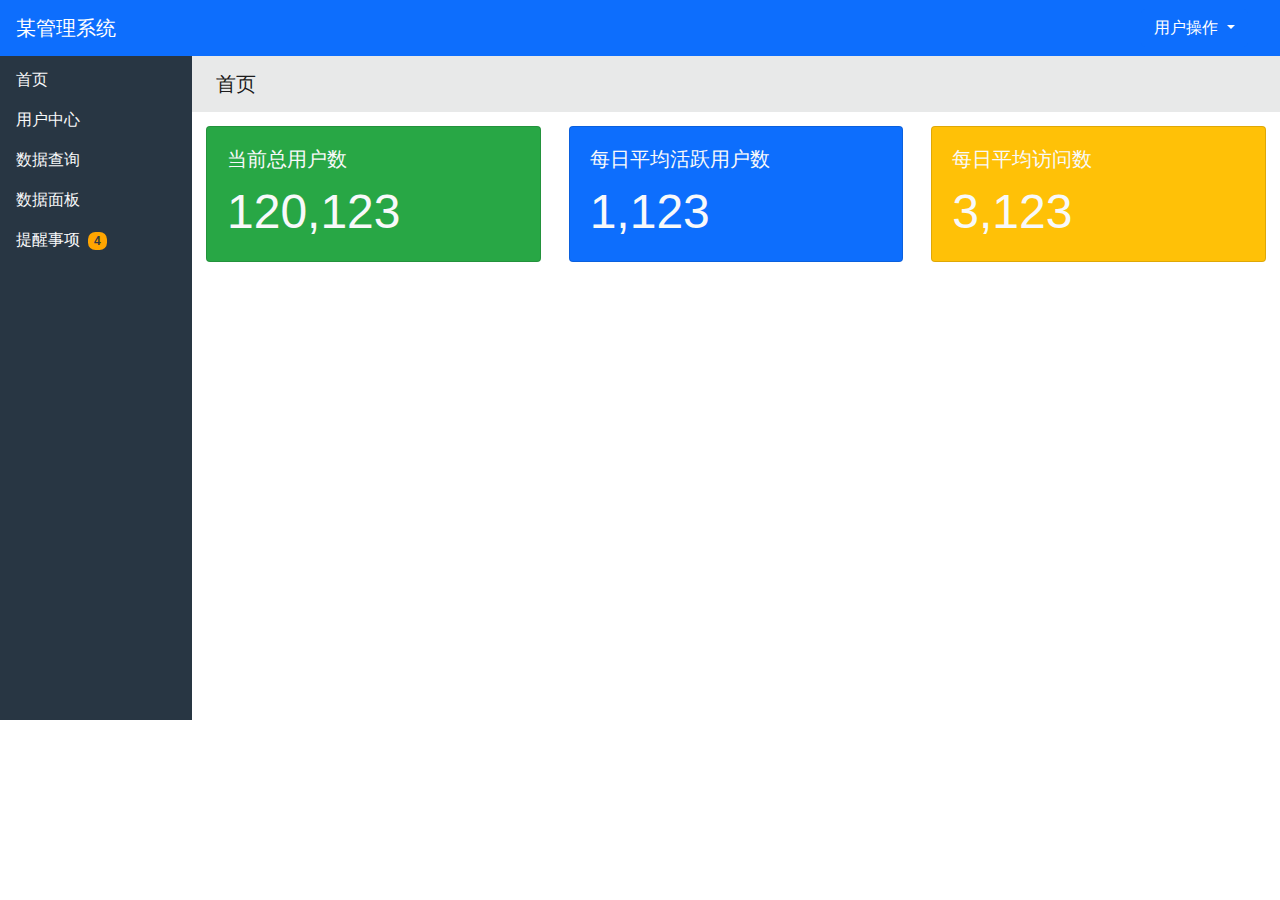
==== index.html @ 73bb6fa7 "上传bs4综合练习" ====
<!doctype html>
<html lang="en">
  <head>
    <meta charset="utf-8">
    <meta name="viewport" content="width=device-width, initial-scale=1, shrink-to-fit=no">
    <link rel="stylesheet" href="css/bootstrap.min.css">
    <title>某管理系统</title>
    <style>
        .sl{
            margin-top: 3.5rem;
            width: 12rem;
            background: #283643;
            height: 41.5rem;
        }
        .hv:hover{
            background: #3c4248;
        }
        .tips{
            background: orange;
            border-radius: 40%;
        }
        .shouye{
            margin-top: 3.5rem;
            width:1343px;
        }
        .bg-mengdi{
            background: #e8e9e9;
        }
        .card{
            margin: 14px;
        }
    </style>
  </head>
  <body>
      <div class="container-fluid">
            <div class="rows">
                <nav class="navbar navbar-dark bg-primary fixed-top">
                        <a class="navbar-brand ml-3" href="index.html">某管理系统</a>
                        <div class="dropdown mr-3">
                                <button class="btn btn-primary dropdown-toggle mr-3" type="button" id="dropdownMenuButton" data-toggle="dropdown" aria-haspopup="true" aria-expanded="false">
                                 用户操作
                                </button>
                                <div class="dropdown-menu" aria-labelledby="dropdownMenuButton">
                                  <a class="dropdown-item" href="#">个人中心</a>
                                  <div class="dropdown-divider"></div>
                                  <a class="dropdown-item" href="#">退出</a>
                                </div>
                        </div>
                </nav>
                        <div class="sidebar-sticky sl pt-1 float-left col-lg-4">
                            <ul class="nav flex-column">
                                <li class="nav-item">
                                    <a class="nav-link text-light hv" href="index.html">
                                        首页
                                    </a>
                                </li>
                                <li class="nav-item">
                                    <a class="nav-link text-light hv" href="user.html">
                                        用户中心
                                    </a>
                                </li>
                                <li class="nav-item">
                                    <a class="nav-link text-light hv" href="search.html">
                                        数据查询
                                    </a>
                                </li>
                                <li class="nav-item">
                                    <a class="nav-link text-light hv" href="data.html">
                                        数据面板
                                    </a>
                                </li>
                                <li class="nav-item">
                                    <a class="nav-link text-light hv" href="tip.html">
                                        提醒事项<span class=" ml-2 badge badge-pill tips badge-warning text-dark">4</span>
                                    </a>
                                </li>
                            </ul>
                        </div>
                        <main class="d-inline-block col-lg-8">
                            <nav class="navbar navbar-light bg-mengdi shouye">
                                <a class="navbar-brand ml-4" href="#">首页</a>
                              </nav>
                        </main>
                        <div class="container-fluid">
                            <div class="row">
                                <div class="col-lg-4">
                                  <div class="card bg-success text-light">
                                    <div class="card-body">
                                      <h5 class="card-title">当前总用户数</h5>
                                      <p class="card-text display-3" style="font-size: 48px;">120,123</p>
                                    </div>
                                  </div>
                                </div>
                                <div class="col-lg-4">
                                  <div class="card bg-primary text-light">
                                    <div class="card-body">
                                      <h5 class="card-title">每日平均活跃用户数</h5>
                                      <p class="card-text display-3" style="font-size: 48px;">1,123</p>
                                    </div>
                                  </div>
                                </div>
                                <div class="col-lg-4">
                                  <div class="card bg-warning text-light">
                                    <div class="card-body">
                                      <h5 class="card-title">每日平均访问数</h5>
                                      <p class="card-text display-3" style="font-size: 48px;">3,123</p>
                                    </div>
                                  </div>
                                </div>
                              </div>
                        </div>
            </div>
      </div>
    <script src="js/jquery.min.js" ></script>
    <script src="js/popper.min.js"></script>
    <script src="js/bootstrap.min.js"></script>
  </body>
</html>
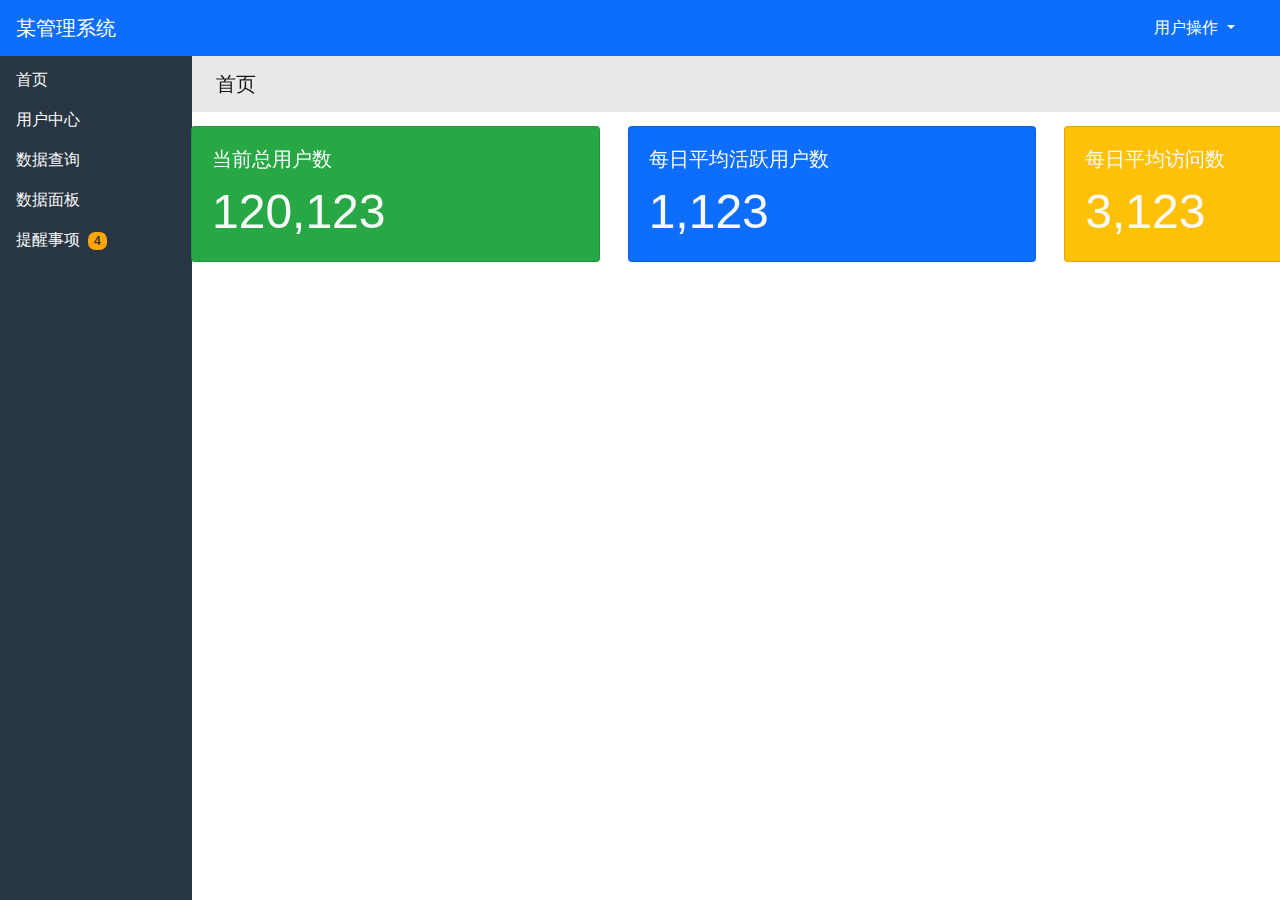
==== commit e0814b94: "上传修改过的bs4练习" ====
--- a/index.html
+++ b/index.html
@@ -7,10 +7,11 @@
     <title>某管理系统</title>
     <style>
         .sl{
-            margin-top: 3.5rem;
             width: 12rem;
             background: #283643;
-            height: 41.5rem;
+            position: fixed;
+            top: 3.5rem;
+            bottom: 0;
         }
         .hv:hover{
             background: #3c4248;
@@ -28,6 +29,15 @@
         }
         .card{
             margin: 14px;
+        }
+        .kuan{
+          width: 551px;
+        }
+        .k{
+          position: fixed;
+          top: 0;
+          left: 12rem;
+          right: 0;
         }
     </style>
   </head>
@@ -76,12 +86,12 @@
                                 </li>
                             </ul>
                         </div>
-                        <main class="d-inline-block col-lg-8">
-                            <nav class="navbar navbar-light bg-mengdi shouye">
-                                <a class="navbar-brand ml-4" href="#">首页</a>
-                              </nav>
-                        </main>
-                        <div class="container-fluid">
+                        <div class="container-fluid col-lg-12 float-left k w-100">
+                          <main class="d-inline-block col-lg-8">
+                              <nav class="navbar navbar-light bg-mengdi shouye">
+                                  <a class="navbar-brand ml-4" href="#">首页</a>
+                                </nav>
+                          </main>
                             <div class="row">
                                 <div class="col-lg-4">
                                   <div class="card bg-success text-light">
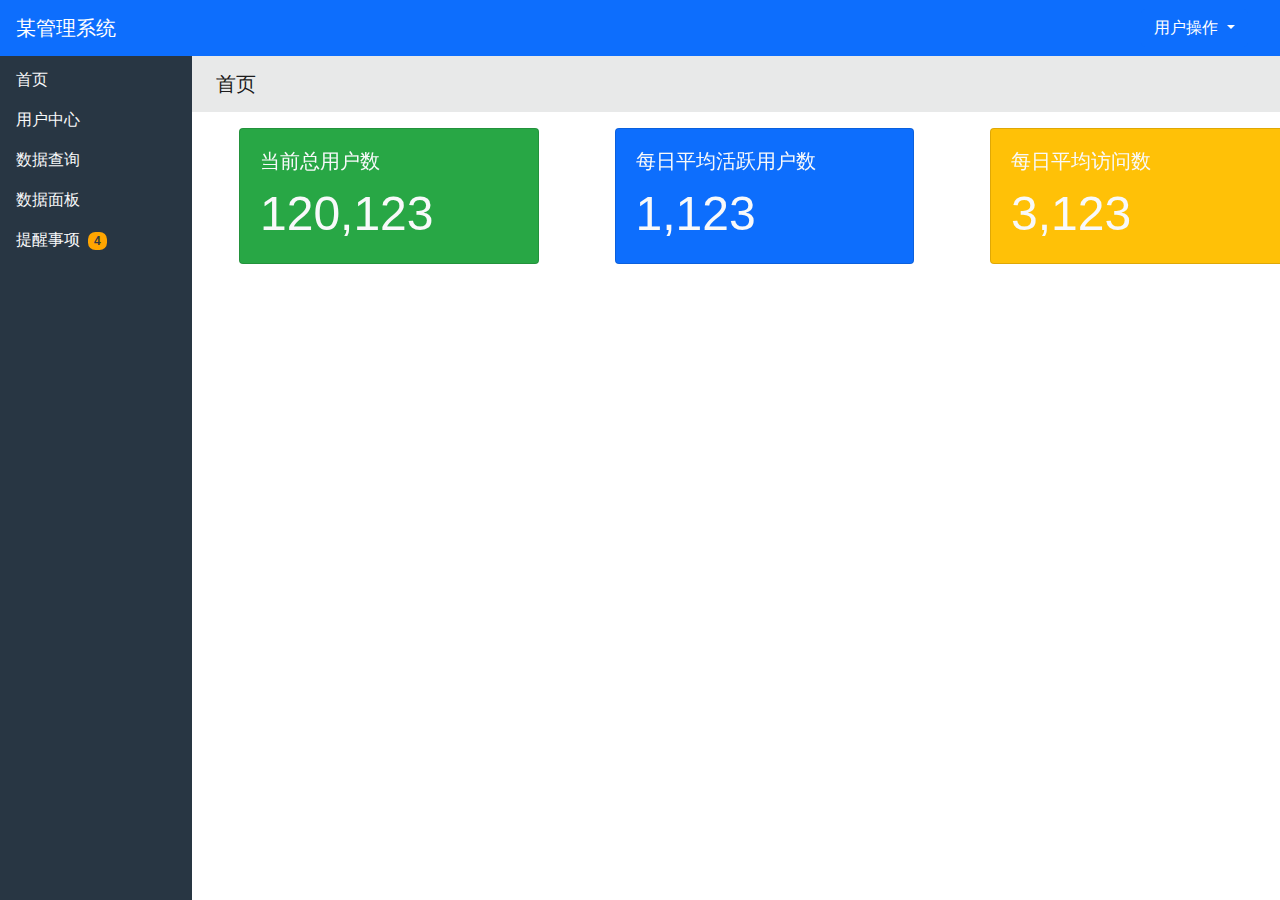
==== commit 192d51ef: "bootstrap综合练习" ====
--- a/index.html
+++ b/index.html
@@ -21,8 +21,10 @@
             border-radius: 40%;
         }
         .shouye{
-            margin-top: 3.5rem;
-            width:1343px;
+          position: fixed;
+          top: 3.5rem;
+          right: 0;
+          left: 12rem;
         }
         .bg-mengdi{
             background: #e8e9e9;
@@ -38,6 +40,9 @@
           top: 0;
           left: 12rem;
           right: 0;
+        }
+        .it{
+          margin-top: 90px;
         }
     </style>
   </head>
@@ -92,8 +97,8 @@
                                   <a class="navbar-brand ml-4" href="#">首页</a>
                                 </nav>
                           </main>
-                            <div class="row">
-                                <div class="col-lg-4">
+                            <div class="row it">
+                                <div class="col-lg-3 ml-5 mr-5">
                                   <div class="card bg-success text-light">
                                     <div class="card-body">
                                       <h5 class="card-title">当前总用户数</h5>
@@ -101,7 +106,7 @@
                                     </div>
                                   </div>
                                 </div>
-                                <div class="col-lg-4">
+                                <div class="col-lg-3 mr-5">
                                   <div class="card bg-primary text-light">
                                     <div class="card-body">
                                       <h5 class="card-title">每日平均活跃用户数</h5>
@@ -109,7 +114,7 @@
                                     </div>
                                   </div>
                                 </div>
-                                <div class="col-lg-4">
+                                <div class="col-lg-3">
                                   <div class="card bg-warning text-light">
                                     <div class="card-body">
                                       <h5 class="card-title">每日平均访问数</h5>
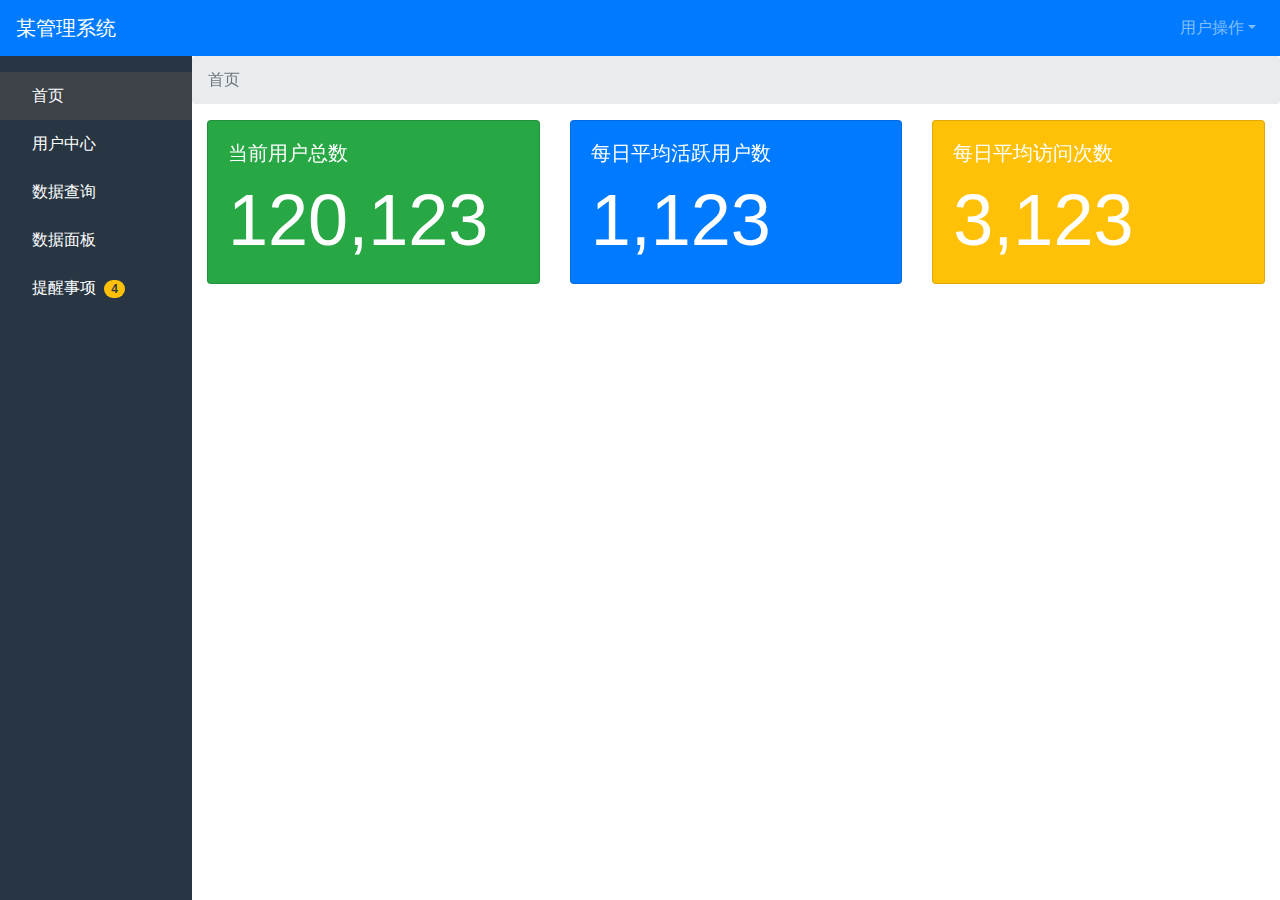
==== commit ba122e78: "上传bootstrap4" ====
--- a/index.html
+++ b/index.html
@@ -4,130 +4,115 @@
     <meta charset="utf-8">
     <meta name="viewport" content="width=device-width, initial-scale=1, shrink-to-fit=no">
     <link rel="stylesheet" href="css/bootstrap.min.css">
-    <title>某管理系统</title>
+    <title>首页</title>
     <style>
-        .sl{
-            width: 12rem;
-            background: #283643;
-            position: fixed;
-            top: 3.5rem;
-            bottom: 0;
-        }
-        .hv:hover{
-            background: #3c4248;
-        }
-        .tips{
-            background: orange;
-            border-radius: 40%;
-        }
-        .shouye{
-          position: fixed;
-          top: 3.5rem;
-          right: 0;
-          left: 12rem;
-        }
-        .bg-mengdi{
-            background: #e8e9e9;
-        }
-        .card{
-            margin: 14px;
-        }
-        .kuan{
-          width: 551px;
-        }
-        .k{
-          position: fixed;
-          top: 0;
-          left: 12rem;
-          right: 0;
-        }
-        .it{
-          margin-top: 90px;
-        }
+    .left-nav{
+    	width: 12rem;
+    	top: 3.5rem;
+    	left: 0;
+    	bottom: 0;
+    	padding: 0;
+    	position: fixed;
+    	margin-bottom: 0;
+    	overflow: hidden;
+    	padding-top: 1rem;
+    	background: #283643;
+    }
+    .left-nav li{
+    	padding: 0 2rem;
+    	line-height: 3rem;
+    	height: 3rem;
+    	text-decoration: none;
+    	color: white;
+    	cursor: pointer;
+    }
+    .left-nav li a{
+      text-decoration: none;
+      color:white;
+    }
+    .left-nav li:hover{
+      background:#3c4248 ;
+    }
+    .left-nav .hover{
+    	background:#3c4248 ;
+    }
+    .bread{
+    	position: fixed;
+    	top:3.5rem;
+    	bottom:0;
+    	left:12rem;
+    	right:0;
+    }
+    h6{
+      height: 2rem;
+      line-height: 2rem;
+      color:#6c757d ;
+      margin-left: 0.5rem;
+      border-bottom: 2px solid #e9ecef;
+    }
     </style>
   </head>
   <body>
-      <div class="container-fluid">
-            <div class="rows">
-                <nav class="navbar navbar-dark bg-primary fixed-top">
-                        <a class="navbar-brand ml-3" href="index.html">某管理系统</a>
-                        <div class="dropdown mr-3">
-                                <button class="btn btn-primary dropdown-toggle mr-3" type="button" id="dropdownMenuButton" data-toggle="dropdown" aria-haspopup="true" aria-expanded="false">
-                                 用户操作
-                                </button>
-                                <div class="dropdown-menu" aria-labelledby="dropdownMenuButton">
-                                  <a class="dropdown-item" href="#">个人中心</a>
-                                  <div class="dropdown-divider"></div>
-                                  <a class="dropdown-item" href="#">退出</a>
-                                </div>
-                        </div>
-                </nav>
-                        <div class="sidebar-sticky sl pt-1 float-left col-lg-4">
-                            <ul class="nav flex-column">
-                                <li class="nav-item">
-                                    <a class="nav-link text-light hv" href="index.html">
-                                        首页
-                                    </a>
-                                </li>
-                                <li class="nav-item">
-                                    <a class="nav-link text-light hv" href="user.html">
-                                        用户中心
-                                    </a>
-                                </li>
-                                <li class="nav-item">
-                                    <a class="nav-link text-light hv" href="search.html">
-                                        数据查询
-                                    </a>
-                                </li>
-                                <li class="nav-item">
-                                    <a class="nav-link text-light hv" href="data.html">
-                                        数据面板
-                                    </a>
-                                </li>
-                                <li class="nav-item">
-                                    <a class="nav-link text-light hv" href="tip.html">
-                                        提醒事项<span class=" ml-2 badge badge-pill tips badge-warning text-dark">4</span>
-                                    </a>
-                                </li>
-                            </ul>
-                        </div>
-                        <div class="container-fluid col-lg-12 float-left k w-100">
-                          <main class="d-inline-block col-lg-8">
-                              <nav class="navbar navbar-light bg-mengdi shouye">
-                                  <a class="navbar-brand ml-4" href="#">首页</a>
-                                </nav>
-                          </main>
-                            <div class="row it">
-                                <div class="col-lg-3 ml-5 mr-5">
-                                  <div class="card bg-success text-light">
-                                    <div class="card-body">
-                                      <h5 class="card-title">当前总用户数</h5>
-                                      <p class="card-text display-3" style="font-size: 48px;">120,123</p>
-                                    </div>
-                                  </div>
-                                </div>
-                                <div class="col-lg-3 mr-5">
-                                  <div class="card bg-primary text-light">
-                                    <div class="card-body">
-                                      <h5 class="card-title">每日平均活跃用户数</h5>
-                                      <p class="card-text display-3" style="font-size: 48px;">1,123</p>
-                                    </div>
-                                  </div>
-                                </div>
-                                <div class="col-lg-3">
-                                  <div class="card bg-warning text-light">
-                                    <div class="card-body">
-                                      <h5 class="card-title">每日平均访问数</h5>
-                                      <p class="card-text display-3" style="font-size: 48px;">3,123</p>
-                                    </div>
-                                  </div>
-                                </div>
-                              </div>
-                        </div>
+    <header>
+			  <nav class="navbar  navbar-expand navbar-dark bg-primary fixed-top">
+          <a class="navbar-brand " href="index.html">某管理系统</a>
+            <div class="navbar-nav ml-auto">
+              <div class="nav-item dropdown">
+                <a class="nav-link dropdown-toggle" href="#" id="navbarDropdownMenuLink" role="button" data-toggle="dropdown" aria-haspopup="true" aria-expanded="false">用户操作</a>
+                <div class="dropdown-menu" aria-labelledby="navbarDropdown">
+                  <a class="dropdown-item" href="#">个人中心</a>
+                  <div class="dropdown-divider"></div>
+                  <a class="dropdown-item" href="#">退出</a>
+                </div>
+              </div>
             </div>
-      </div>
-    <script src="js/jquery.min.js" ></script>
-    <script src="js/popper.min.js"></script>
-    <script src="js/bootstrap.min.js"></script>
+          </nav>
+    </header>
+
+    <!-- 左侧导航 -->
+    <ul class="left-nav">
+      <li class="hover"><a href="index.html" class="active">首页</a></li>
+      <li><a href="user.html">用户中心</a></li>
+      <li><a href="search.html">数据查询</a></li>
+      <li><a href="data.html">数据面板</a></li>
+      <li><a href="tip.html">提醒事项</a><span class=" badge badge-pill tips badge-warning text-dark ml-2">4</span></li>
+    </ul>
+    <!-- 内容 -->
+    <nav aria-label="breadcrumb" class="bread">
+      <ol class="breadcrumb">
+        <li class="breadcrumb-item active" aria-current="page">首页</li>
+      </ol>
+    <div class="container-fluid ">
+     <div class="row  ">
+       <div class="col-lg-4 ">
+         <div class="card text-white bg-success mb-2" >
+           <div class="card-body ">
+             <h5 class="card-title">当前用户总数</h5>
+             <p class="card-text display-3">120,123</p>
+           </div>
+         </div>
+       </div>
+       <div class="col-lg-4 ">
+           <div class="card text-white bg-primary mb-2" >
+             <div class="card-body ">
+               <h5 class="card-title">每日平均活跃用户数</h5>
+               <p class="card-text display-3">1,123</p>
+             </div>
+           </div>
+         </div>
+       <div class="col-lg-4 ">
+           <div class="card text-white bg-warning mb-2">
+             <div class="card-body ">
+               <h5 class="card-title">每日平均访问次数</h5>
+               <p class="card-text display-3">3,123</p>
+             </div>
+           </div>
+         </div>
+       </div>
+     </div>
+    </nav>
+     <script src="js/jquery.min.js"></script>
+     <script src="js/popper.min.js"></script>
+     <script src="js/bootstrap.min.js"></script>
   </body>
 </html>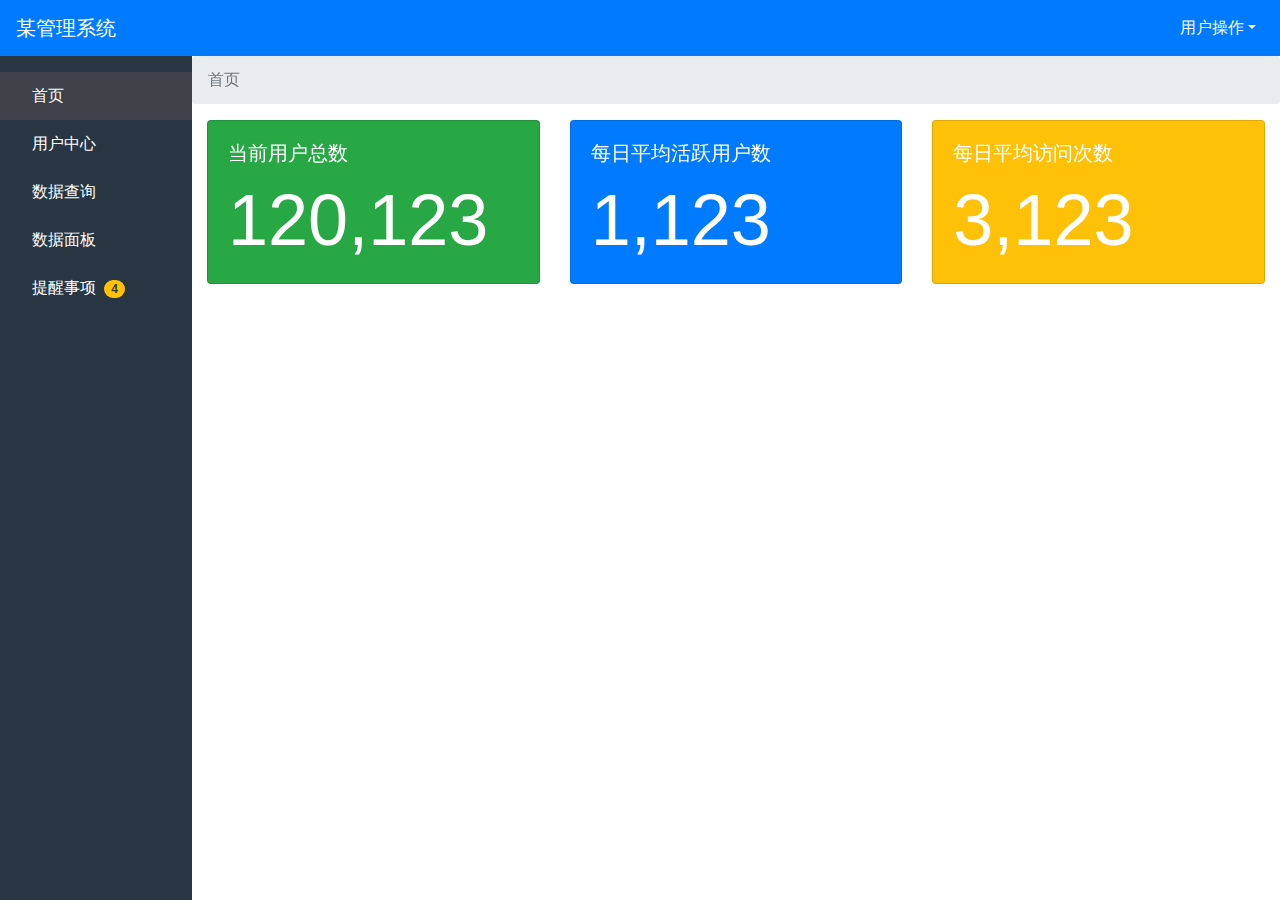
==== commit 92d4d2ce: "修改颜色" ====
--- a/index.html
+++ b/index.html
@@ -58,7 +58,7 @@
           <a class="navbar-brand " href="index.html">某管理系统</a>
             <div class="navbar-nav ml-auto">
               <div class="nav-item dropdown">
-                <a class="nav-link dropdown-toggle" href="#" id="navbarDropdownMenuLink" role="button" data-toggle="dropdown" aria-haspopup="true" aria-expanded="false">用户操作</a>
+                <a class="nav-link dropdown-toggle text-light" href="#" id="navbarDropdownMenuLink" role="button" data-toggle="dropdown" aria-haspopup="true" aria-expanded="false">用户操作</a>
                 <div class="dropdown-menu" aria-labelledby="navbarDropdown">
                   <a class="dropdown-item" href="#">个人中心</a>
                   <div class="dropdown-divider"></div>
@@ -68,8 +68,6 @@
             </div>
           </nav>
     </header>
-
-    <!-- 左侧导航 -->
     <ul class="left-nav">
       <li class="hover"><a href="index.html" class="active">首页</a></li>
       <li><a href="user.html">用户中心</a></li>
@@ -77,7 +75,6 @@
       <li><a href="data.html">数据面板</a></li>
       <li><a href="tip.html">提醒事项</a><span class=" badge badge-pill tips badge-warning text-dark ml-2">4</span></li>
     </ul>
-    <!-- 内容 -->
     <nav aria-label="breadcrumb" class="bread">
       <ol class="breadcrumb">
         <li class="breadcrumb-item active" aria-current="page">首页</li>
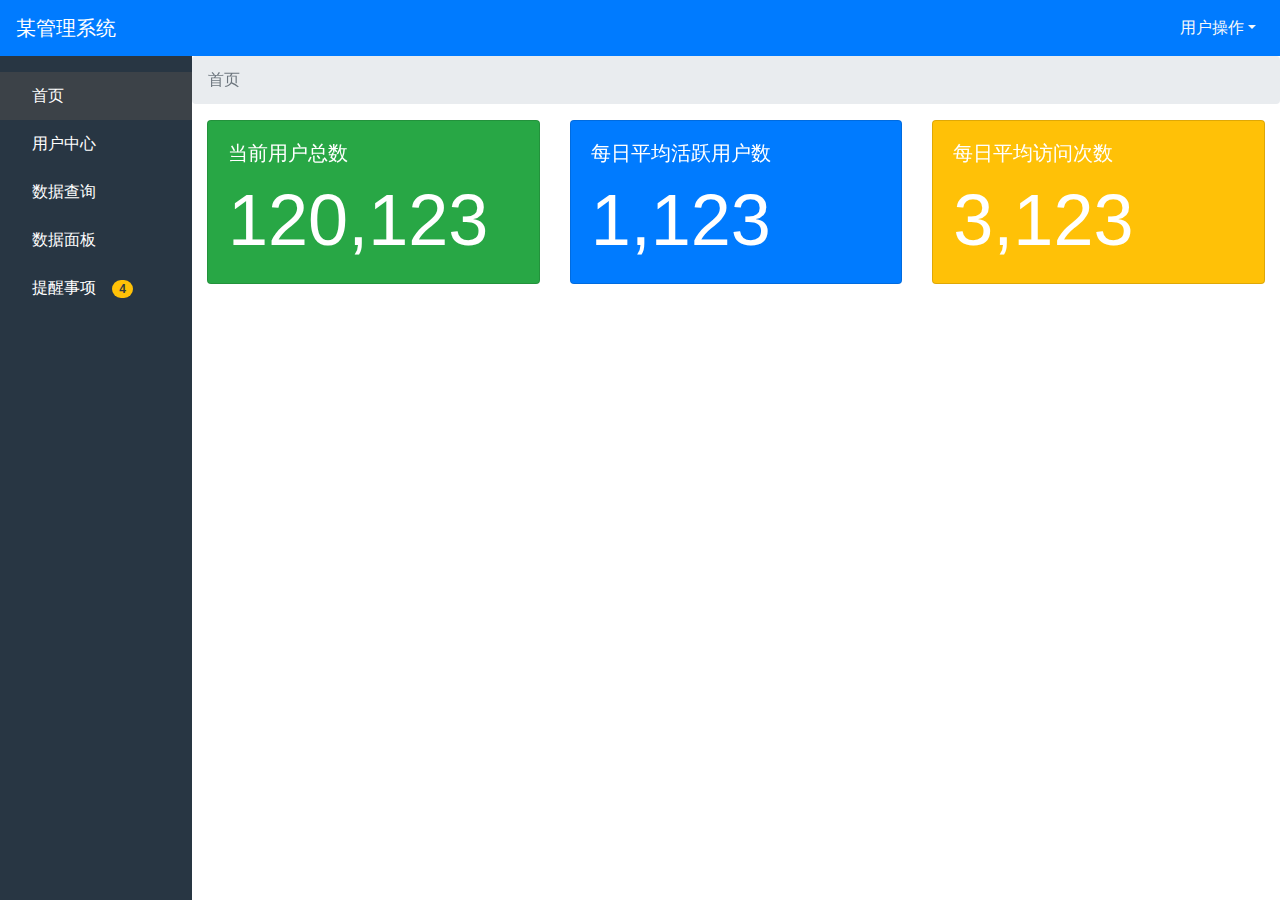
==== commit 37199aee: "修改间距" ====
--- a/index.html
+++ b/index.html
@@ -73,7 +73,7 @@
       <li><a href="user.html">用户中心</a></li>
       <li><a href="search.html">数据查询</a></li>
       <li><a href="data.html">数据面板</a></li>
-      <li><a href="tip.html">提醒事项</a><span class=" badge badge-pill tips badge-warning text-dark ml-2">4</span></li>
+      <li><a href="tip.html">提醒事项</a><span class=" badge badge-pill tips badge-warning text-dark ml-3">4</span></li>
     </ul>
     <nav aria-label="breadcrumb" class="bread">
       <ol class="breadcrumb">
